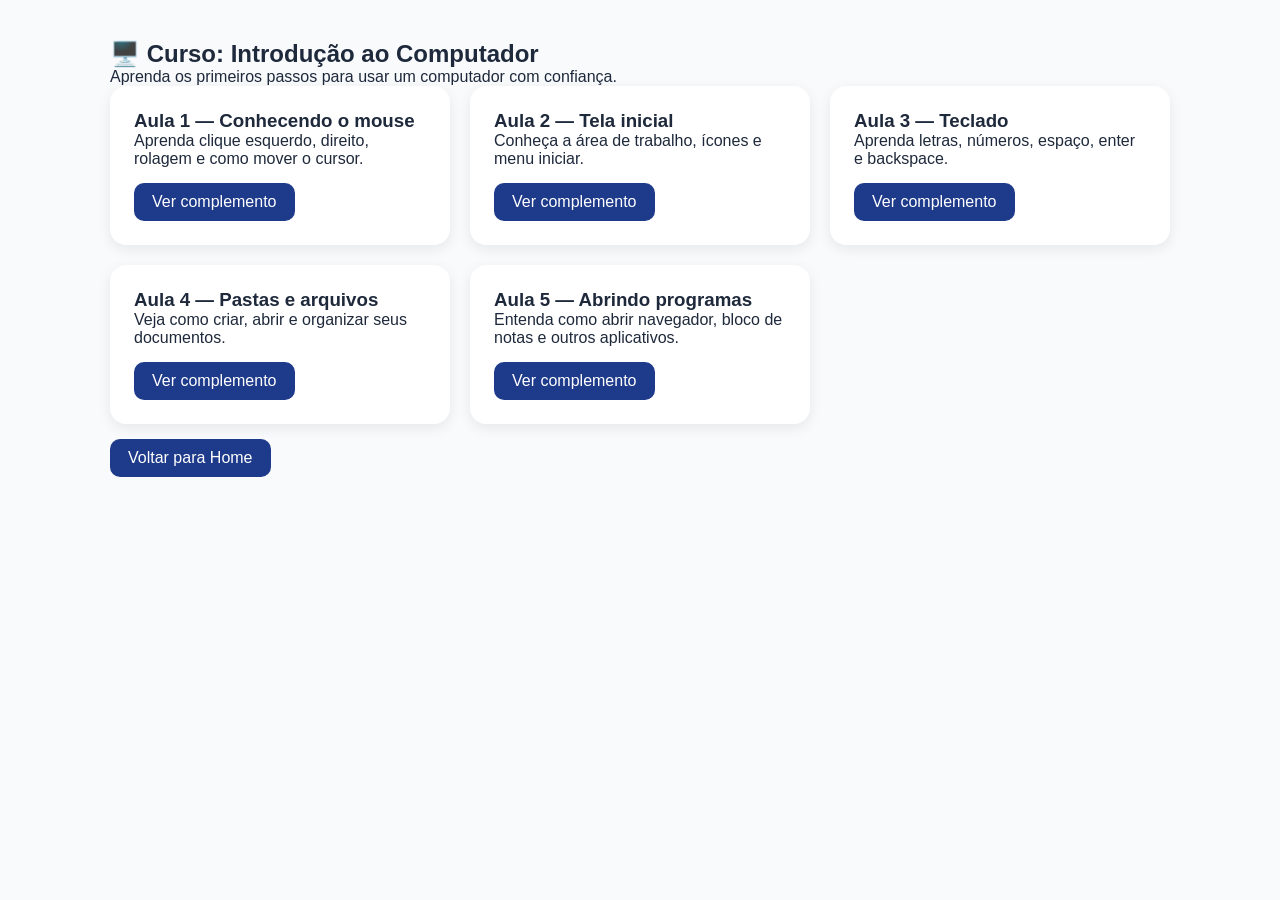
==== curso-computador.html @ b31cca71 "Add files via upload" ====
<!DOCTYPE html>
<html lang="pt-BR">
<head>
  <meta charset="UTF-8" />
  <meta name="viewport" content="width=device-width, initial-scale=1.0"/>
  <title>Curso: Introdução ao Computador</title>
  <link rel="stylesheet" href="style.css" />
</head>
<body>
  <section>
    <h1>🖥️ Curso: Introdução ao Computador</h1>
    <p>Aprenda os primeiros passos para usar um computador com confiança.</p>

    <div class="grid">
      <div class="card">
        <h3>Aula 1 — Conhecendo o mouse</h3>
        <p>Aprenda clique esquerdo, direito, rolagem e como mover o cursor.</p>
        <a class="btn" href="https://youtu.be/-b1Y5TZ7P7c?si=sgi7mjNshd6O_cqb" target="_blank">
          Ver complemento
        </a>
      </div>

      <div class="card">
        <h3>Aula 2 — Tela inicial</h3>
        <p>Conheça a área de trabalho, ícones e menu iniciar.</p>
        <a class="btn" href="https://youtu.be/Xn6UAN_K1XA?si=99eIyHU34kfSKB-9" target="_blank">
          Ver complemento
        </a>
      </div>

      <div class="card">
        <h3>Aula 3 — Teclado</h3>
        <p>Aprenda letras, números, espaço, enter e backspace.</p>
        <a class="btn" href="https://youtu.be/Pk9RKJh_ZNk?si=7H0yHNEBoUVU_XET" target="_blank">
          Ver complemento
        </a>
      </div>

      <div class="card">
        <h3>Aula 4 — Pastas e arquivos</h3>
        <p>Veja como criar, abrir e organizar seus documentos.</p>
        <a class="btn" href="https://youtu.be/JY6I5dz6YmA?si=3Yqs66o7d3EsdkRe" target="_blank">
          Ver complemento
        </a>
      </div>

      <div class="card">
        <h3>Aula 5 — Abrindo programas</h3>
        <p>Entenda como abrir navegador, bloco de notas e outros aplicativos.</p>
        <a class="btn" href="https://youtu.be/vFgBjxtywu4?si=bFya4XljKsKqoxQ6" target="_blank">
          Ver complemento
        </a>
      </div>
    </div>

    <a href="index.html" class="btn">Voltar para Home</a>
  </section>
</body>
</html>
---- style.css ----
:root {
  --primary: #1e3a8a;
  --secondary: #10b981;
  --bg: #f8fafc;
  --text: #1e293b;
}

* {
  box-sizing: border-box;
  margin: 0;
  padding: 0;
}

body {
  font-family: Arial, sans-serif;
  background: var(--bg);
  color: var(--text);
}

header {
  background: linear-gradient(135deg, #0f172a, #1e3a8a);
  color: white;
  padding: 80px 20px;
  text-align: center;
}

.logo {
  width: 450px;
  max-width: 100%;
  margin-bottom: 25px;
  filter: drop-shadow(0 6px 14px rgba(0, 0, 0, 0.35));
}

header p {
  font-size: 1.4rem;
  margin-bottom: 20px;
}

nav {
  display: flex;
  justify-content: center;
  gap: 20px;
  padding: 15px;
  background: white;
}

nav a {
  text-decoration: none;
  color: var(--text);
  font-weight: bold;
}

section {
  max-width: 1100px;
  margin: 40px auto;
  padding: 0 20px;
}

.grid {
  display: grid;
  grid-template-columns: repeat(auto-fit, minmax(260px, 1fr));
  gap: 20px;
}

.card {
  background: white;
  padding: 24px;
  border-radius: 16px;
  box-shadow: 0 4px 14px rgba(0, 0, 0, 0.08);
}

.btn {
  display: inline-block;
  margin-top: 15px;
  padding: 10px 18px;
  border: none;
  border-radius: 10px;
  background: var(--primary);
  color: white;
  text-decoration: none;
  cursor: pointer;
}

form {
  display: grid;
  gap: 12px;
  max-width: 500px;
}

input {
  padding: 12px;
  border: 1px solid #cbd5e1;
  border-radius: 10px;
}

#successMessage {
  margin-top: 15px;
  font-weight: bold;
}

.coming-soon {
  text-align: center;
  padding: 100px 20px;
}
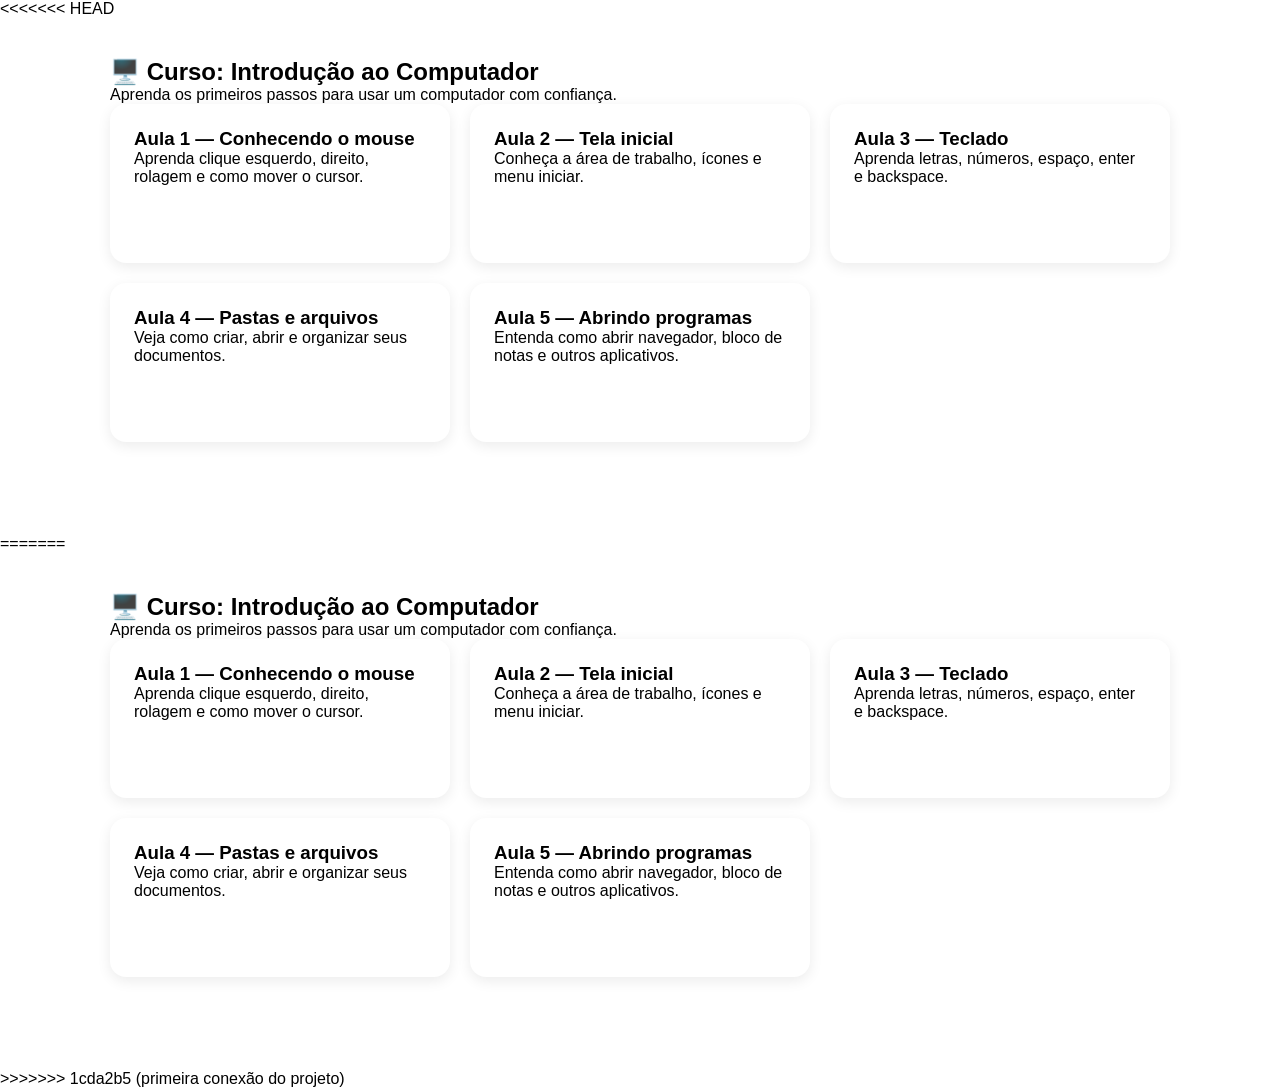
==== commit 091a575f: "primeira conexão do projeto" ====
--- a/curso-computador.html
+++ b/curso-computador.html
@@ -1,3 +1,4 @@
+<<<<<<< HEAD
 <!DOCTYPE html>
 <html lang="pt-BR">
 <head>
@@ -57,3 +58,64 @@
   </section>
 </body>
 </html>
+=======
+<!DOCTYPE html>
+<html lang="pt-BR">
+<head>
+  <meta charset="UTF-8" />
+  <meta name="viewport" content="width=device-width, initial-scale=1.0"/>
+  <title>Curso: Introdução ao Computador</title>
+  <link rel="stylesheet" href="style.css" />
+</head>
+<body>
+  <section>
+    <h1>🖥️ Curso: Introdução ao Computador</h1>
+    <p>Aprenda os primeiros passos para usar um computador com confiança.</p>
+
+    <div class="grid">
+      <div class="card">
+        <h3>Aula 1 — Conhecendo o mouse</h3>
+        <p>Aprenda clique esquerdo, direito, rolagem e como mover o cursor.</p>
+        <a class="btn" href="https://youtu.be/-b1Y5TZ7P7c?si=sgi7mjNshd6O_cqb" target="_blank">
+          Ver complemento
+        </a>
+      </div>
+
+      <div class="card">
+        <h3>Aula 2 — Tela inicial</h3>
+        <p>Conheça a área de trabalho, ícones e menu iniciar.</p>
+        <a class="btn" href="https://youtu.be/Xn6UAN_K1XA?si=99eIyHU34kfSKB-9" target="_blank">
+          Ver complemento
+        </a>
+      </div>
+
+      <div class="card">
+        <h3>Aula 3 — Teclado</h3>
+        <p>Aprenda letras, números, espaço, enter e backspace.</p>
+        <a class="btn" href="https://youtu.be/Pk9RKJh_ZNk?si=7H0yHNEBoUVU_XET" target="_blank">
+          Ver complemento
+        </a>
+      </div>
+
+      <div class="card">
+        <h3>Aula 4 — Pastas e arquivos</h3>
+        <p>Veja como criar, abrir e organizar seus documentos.</p>
+        <a class="btn" href="https://youtu.be/JY6I5dz6YmA?si=3Yqs66o7d3EsdkRe" target="_blank">
+          Ver complemento
+        </a>
+      </div>
+
+      <div class="card">
+        <h3>Aula 5 — Abrindo programas</h3>
+        <p>Entenda como abrir navegador, bloco de notas e outros aplicativos.</p>
+        <a class="btn" href="https://youtu.be/vFgBjxtywu4?si=bFya4XljKsKqoxQ6" target="_blank">
+          Ver complemento
+        </a>
+      </div>
+    </div>
+
+    <a href="index.html" class="btn">Voltar para Home</a>
+  </section>
+</body>
+</html>
+>>>>>>> 1cda2b5 (primeira conexão do projeto)
--- a/style.css
+++ b/style.css
@@ -1,3 +1,4 @@
+<<<<<<< HEAD
 :root {
   --primary: #1e3a8a;
   --secondary: #10b981;
@@ -101,4 +102,109 @@
 .coming-soon {
   text-align: center;
   padding: 100px 20px;
+=======
+:root {
+  --primary: #1e3a8a;
+  --secondary: #10b981;
+  --bg: #f8fafc;
+  --text: #1e293b;
+}
+
+* {
+  box-sizing: border-box;
+  margin: 0;
+  padding: 0;
+}
+
+body {
+  font-family: Arial, sans-serif;
+  background: var(--bg);
+  color: var(--text);
+}
+
+header {
+  background: linear-gradient(135deg, #0f172a, #1e3a8a);
+  color: white;
+  padding: 80px 20px;
+  text-align: center;
+}
+
+.logo {
+  width: 450px;
+  max-width: 100%;
+  margin-bottom: 25px;
+  filter: drop-shadow(0 6px 14px rgba(0, 0, 0, 0.35));
+}
+
+header p {
+  font-size: 1.4rem;
+  margin-bottom: 20px;
+}
+
+nav {
+  display: flex;
+  justify-content: center;
+  gap: 20px;
+  padding: 15px;
+  background: white;
+}
+
+nav a {
+  text-decoration: none;
+  color: var(--text);
+  font-weight: bold;
+}
+
+section {
+  max-width: 1100px;
+  margin: 40px auto;
+  padding: 0 20px;
+}
+
+.grid {
+  display: grid;
+  grid-template-columns: repeat(auto-fit, minmax(260px, 1fr));
+  gap: 20px;
+}
+
+.card {
+  background: white;
+  padding: 24px;
+  border-radius: 16px;
+  box-shadow: 0 4px 14px rgba(0, 0, 0, 0.08);
+}
+
+.btn {
+  display: inline-block;
+  margin-top: 15px;
+  padding: 10px 18px;
+  border: none;
+  border-radius: 10px;
+  background: var(--primary);
+  color: white;
+  text-decoration: none;
+  cursor: pointer;
+}
+
+form {
+  display: grid;
+  gap: 12px;
+  max-width: 500px;
+}
+
+input {
+  padding: 12px;
+  border: 1px solid #cbd5e1;
+  border-radius: 10px;
+}
+
+#successMessage {
+  margin-top: 15px;
+  font-weight: bold;
+}
+
+.coming-soon {
+  text-align: center;
+  padding: 100px 20px;
+>>>>>>> 1cda2b5 (primeira conexão do projeto)
 }
--- a/style.css
+++ b/style.css
@@ -1,3 +1,4 @@
+<<<<<<< HEAD
 :root {
   --primary: #1e3a8a;
   --secondary: #10b981;
@@ -101,4 +102,109 @@
 .coming-soon {
   text-align: center;
   padding: 100px 20px;
+=======
+:root {
+  --primary: #1e3a8a;
+  --secondary: #10b981;
+  --bg: #f8fafc;
+  --text: #1e293b;
+}
+
+* {
+  box-sizing: border-box;
+  margin: 0;
+  padding: 0;
+}
+
+body {
+  font-family: Arial, sans-serif;
+  background: var(--bg);
+  color: var(--text);
+}
+
+header {
+  background: linear-gradient(135deg, #0f172a, #1e3a8a);
+  color: white;
+  padding: 80px 20px;
+  text-align: center;
+}
+
+.logo {
+  width: 450px;
+  max-width: 100%;
+  margin-bottom: 25px;
+  filter: drop-shadow(0 6px 14px rgba(0, 0, 0, 0.35));
+}
+
+header p {
+  font-size: 1.4rem;
+  margin-bottom: 20px;
+}
+
+nav {
+  display: flex;
+  justify-content: center;
+  gap: 20px;
+  padding: 15px;
+  background: white;
+}
+
+nav a {
+  text-decoration: none;
+  color: var(--text);
+  font-weight: bold;
+}
+
+section {
+  max-width: 1100px;
+  margin: 40px auto;
+  padding: 0 20px;
+}
+
+.grid {
+  display: grid;
+  grid-template-columns: repeat(auto-fit, minmax(260px, 1fr));
+  gap: 20px;
+}
+
+.card {
+  background: white;
+  padding: 24px;
+  border-radius: 16px;
+  box-shadow: 0 4px 14px rgba(0, 0, 0, 0.08);
+}
+
+.btn {
+  display: inline-block;
+  margin-top: 15px;
+  padding: 10px 18px;
+  border: none;
+  border-radius: 10px;
+  background: var(--primary);
+  color: white;
+  text-decoration: none;
+  cursor: pointer;
+}
+
+form {
+  display: grid;
+  gap: 12px;
+  max-width: 500px;
+}
+
+input {
+  padding: 12px;
+  border: 1px solid #cbd5e1;
+  border-radius: 10px;
+}
+
+#successMessage {
+  margin-top: 15px;
+  font-weight: bold;
+}
+
+.coming-soon {
+  text-align: center;
+  padding: 100px 20px;
+>>>>>>> 1cda2b5 (primeira conexão do projeto)
 }
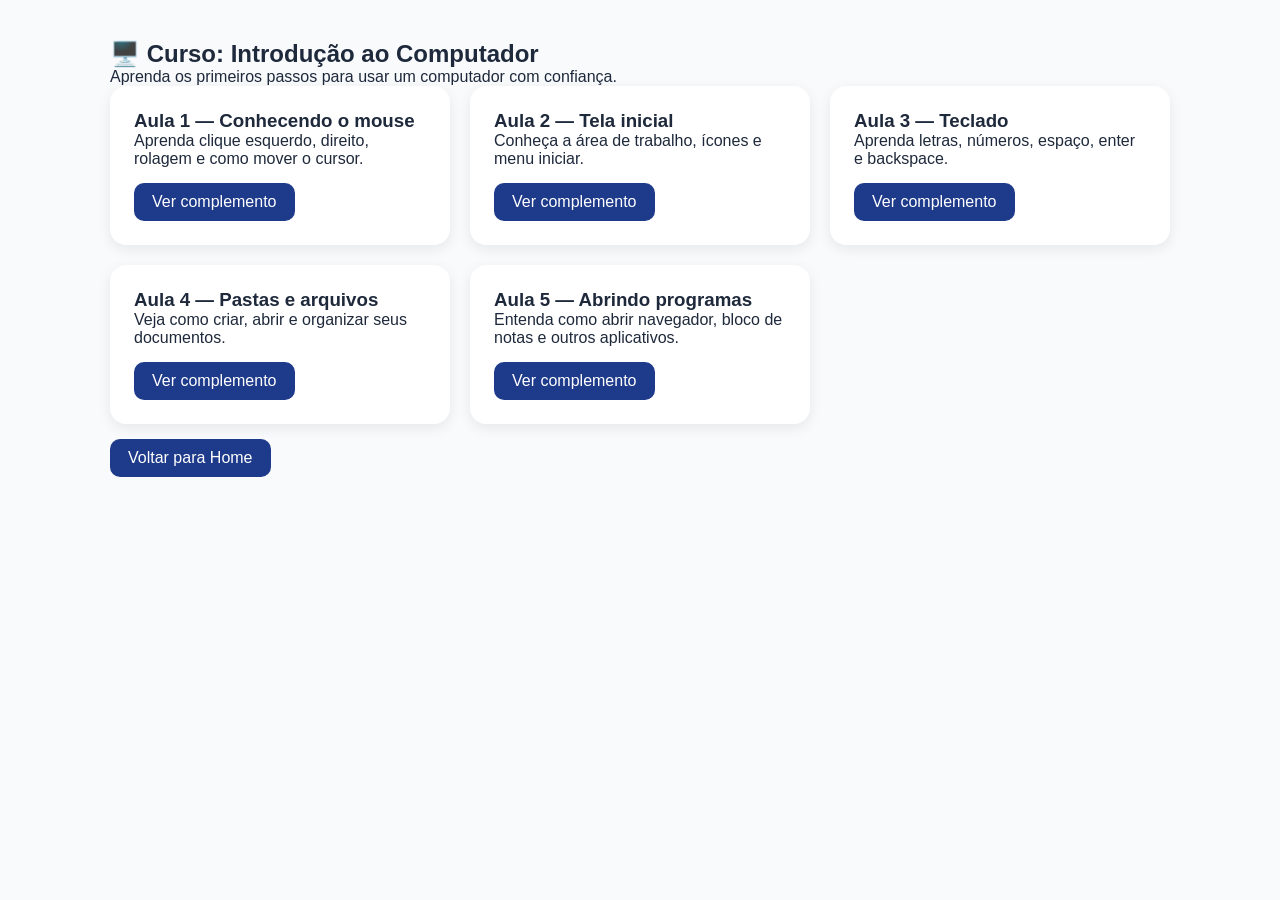
==== commit 990ad558: "resolve todos os conflitos do projeto" ====
--- a/curso-computador.html
+++ b/curso-computador.html
@@ -1,64 +1,3 @@
-<<<<<<< HEAD
-<!DOCTYPE html>
-<html lang="pt-BR">
-<head>
-  <meta charset="UTF-8" />
-  <meta name="viewport" content="width=device-width, initial-scale=1.0"/>
-  <title>Curso: Introdução ao Computador</title>
-  <link rel="stylesheet" href="style.css" />
-</head>
-<body>
-  <section>
-    <h1>🖥️ Curso: Introdução ao Computador</h1>
-    <p>Aprenda os primeiros passos para usar um computador com confiança.</p>
-
-    <div class="grid">
-      <div class="card">
-        <h3>Aula 1 — Conhecendo o mouse</h3>
-        <p>Aprenda clique esquerdo, direito, rolagem e como mover o cursor.</p>
-        <a class="btn" href="https://youtu.be/-b1Y5TZ7P7c?si=sgi7mjNshd6O_cqb" target="_blank">
-          Ver complemento
-        </a>
-      </div>
-
-      <div class="card">
-        <h3>Aula 2 — Tela inicial</h3>
-        <p>Conheça a área de trabalho, ícones e menu iniciar.</p>
-        <a class="btn" href="https://youtu.be/Xn6UAN_K1XA?si=99eIyHU34kfSKB-9" target="_blank">
-          Ver complemento
-        </a>
-      </div>
-
-      <div class="card">
-        <h3>Aula 3 — Teclado</h3>
-        <p>Aprenda letras, números, espaço, enter e backspace.</p>
-        <a class="btn" href="https://youtu.be/Pk9RKJh_ZNk?si=7H0yHNEBoUVU_XET" target="_blank">
-          Ver complemento
-        </a>
-      </div>
-
-      <div class="card">
-        <h3>Aula 4 — Pastas e arquivos</h3>
-        <p>Veja como criar, abrir e organizar seus documentos.</p>
-        <a class="btn" href="https://youtu.be/JY6I5dz6YmA?si=3Yqs66o7d3EsdkRe" target="_blank">
-          Ver complemento
-        </a>
-      </div>
-
-      <div class="card">
-        <h3>Aula 5 — Abrindo programas</h3>
-        <p>Entenda como abrir navegador, bloco de notas e outros aplicativos.</p>
-        <a class="btn" href="https://youtu.be/vFgBjxtywu4?si=bFya4XljKsKqoxQ6" target="_blank">
-          Ver complemento
-        </a>
-      </div>
-    </div>
-
-    <a href="index.html" class="btn">Voltar para Home</a>
-  </section>
-</body>
-</html>
-=======
 <!DOCTYPE html>
 <html lang="pt-BR">
 <head>
@@ -118,4 +57,4 @@
   </section>
 </body>
 </html>
->>>>>>> 1cda2b5 (primeira conexão do projeto)
+
--- a/style.css
+++ b/style.css
@@ -1,108 +1,3 @@
-<<<<<<< HEAD
-:root {
-  --primary: #1e3a8a;
-  --secondary: #10b981;
-  --bg: #f8fafc;
-  --text: #1e293b;
-}
-
-* {
-  box-sizing: border-box;
-  margin: 0;
-  padding: 0;
-}
-
-body {
-  font-family: Arial, sans-serif;
-  background: var(--bg);
-  color: var(--text);
-}
-
-header {
-  background: linear-gradient(135deg, #0f172a, #1e3a8a);
-  color: white;
-  padding: 80px 20px;
-  text-align: center;
-}
-
-.logo {
-  width: 450px;
-  max-width: 100%;
-  margin-bottom: 25px;
-  filter: drop-shadow(0 6px 14px rgba(0, 0, 0, 0.35));
-}
-
-header p {
-  font-size: 1.4rem;
-  margin-bottom: 20px;
-}
-
-nav {
-  display: flex;
-  justify-content: center;
-  gap: 20px;
-  padding: 15px;
-  background: white;
-}
-
-nav a {
-  text-decoration: none;
-  color: var(--text);
-  font-weight: bold;
-}
-
-section {
-  max-width: 1100px;
-  margin: 40px auto;
-  padding: 0 20px;
-}
-
-.grid {
-  display: grid;
-  grid-template-columns: repeat(auto-fit, minmax(260px, 1fr));
-  gap: 20px;
-}
-
-.card {
-  background: white;
-  padding: 24px;
-  border-radius: 16px;
-  box-shadow: 0 4px 14px rgba(0, 0, 0, 0.08);
-}
-
-.btn {
-  display: inline-block;
-  margin-top: 15px;
-  padding: 10px 18px;
-  border: none;
-  border-radius: 10px;
-  background: var(--primary);
-  color: white;
-  text-decoration: none;
-  cursor: pointer;
-}
-
-form {
-  display: grid;
-  gap: 12px;
-  max-width: 500px;
-}
-
-input {
-  padding: 12px;
-  border: 1px solid #cbd5e1;
-  border-radius: 10px;
-}
-
-#successMessage {
-  margin-top: 15px;
-  font-weight: bold;
-}
-
-.coming-soon {
-  text-align: center;
-  padding: 100px 20px;
-=======
 :root {
   --primary: #1e3a8a;
   --secondary: #10b981;
@@ -121,6 +16,8 @@
   background: var(--bg);
   color: var(--text);
 }
+
+/* HEADER */
 
 header {
   background: linear-gradient(135deg, #0f172a, #1e3a8a);
@@ -141,6 +38,8 @@
   margin-bottom: 20px;
 }
 
+/* NAV */
+
 nav {
   display: flex;
   justify-content: center;
@@ -155,11 +54,15 @@
   font-weight: bold;
 }
 
+/* SEÇÕES */
+
 section {
   max-width: 1100px;
   margin: 40px auto;
   padding: 0 20px;
 }
+
+/* GRID DE CARDS */
 
 .grid {
   display: grid;
@@ -172,19 +75,34 @@
   padding: 24px;
   border-radius: 16px;
   box-shadow: 0 4px 14px rgba(0, 0, 0, 0.08);
+  transition: transform 0.2s ease, box-shadow 0.2s ease;
 }
+
+.card:hover {
+  transform: translateY(-5px);
+  box-shadow: 0 6px 18px rgba(0, 0, 0, 0.12);
+}
+
+/* BOTÕES */
 
 .btn {
   display: inline-block;
   margin-top: 15px;
   padding: 10px 18px;
-  border: none;
   border-radius: 10px;
   background: var(--primary);
   color: white;
   text-decoration: none;
   cursor: pointer;
+  transition: background 0.3s ease, transform 0.2s ease;
 }
+
+.btn:hover {
+  background: #163172;
+  transform: scale(1.05);
+}
+
+/* FORMULÁRIO */
 
 form {
   display: grid;
@@ -198,13 +116,25 @@
   border-radius: 10px;
 }
 
+/* MENSAGEM */
+
 #successMessage {
   margin-top: 15px;
   font-weight: bold;
 }
 
+/* PÁGINA EM BREVE */
+
 .coming-soon {
   text-align: center;
   padding: 100px 20px;
->>>>>>> 1cda2b5 (primeira conexão do projeto)
-}+}
+
+.coming-soon h1 {
+  font-size: 2rem;
+  margin-bottom: 15px;
+}
+
+.coming-soon p {
+  font-size: 1.2rem;
+}
